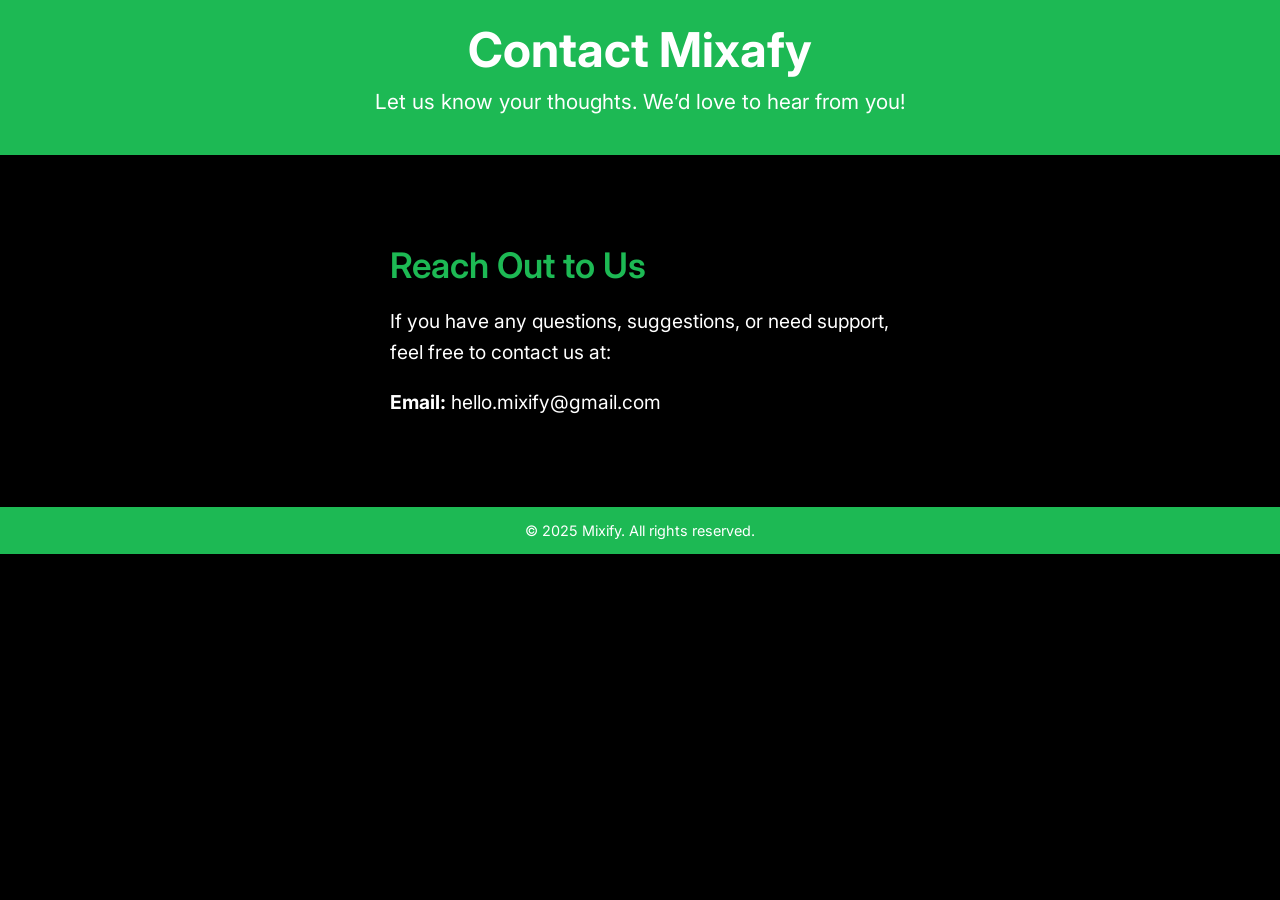
==== web/contact.html @ b05d4754 "update web to mixafy" ====
<!DOCTYPE html>
<html lang="en">
<head>
    <meta charset="UTF-8">
    <meta name="viewport" content="width=device-width, initial-scale=1.0">
    <meta name="description" content="Mixafy - Your ultimate Spotify playlist mixer! Create the perfect mix with customizable settings and enjoy seamless playback.">
    <title>Mixafy - Contact Us</title>
    <link href="https://fonts.googleapis.com/css2?family=Inter:wght@400;600;700&display=swap" rel="stylesheet">
    <style>
        body {
            font-family: 'Inter', Arial, sans-serif;
            margin: 0;
            padding: 0;
            background-color: #000;
            color: #fff;
        }

        header {
            background-color: #1db954;
            color: #fff;
            padding: 20px 0;
            text-align: center;
        }

        header h1 {
            font-size: 3rem;
            font-weight: 700;
            margin: 0;
        }

        header p {
            font-size: 1.3rem;
            font-weight: 400;
            margin-top: 10px;
        }

        .container {
            max-width: 1200px;
            margin: 0 auto;
            padding: 20px;
            text-align: center;
        }

        section {
            margin-top: 40px;
        }

        section h2 {
            font-size: 2.2rem;
            font-weight: 600;
            margin-bottom: 20px;
        }

        section p {
            font-size: 1.2rem;
            font-weight: 400;
            line-height: 1.6;
        }

        .contact-section {
            display: flex;
            flex-wrap: wrap;
            align-items: center;
            justify-content: center;
            gap: 40px;
        }

        .contact-image img {
            width: 100%;
            max-width: 400px;
            border-radius: 12px;
        }

        .contact-info {
            text-align: left;
            max-width: 500px;
        }

        .contact-info h2 {
            color: #1db954;
        }

        .contact-info p {
            font-size: 1.2rem;
            font-weight: 400;
        }

        footer {
            background-color: #1db954;
            color: #fff;
            padding: 15px 0;
            text-align: center;
            margin-top: 50px;
        }

        footer p {
            font-size: 0.9rem;
            font-weight: 400;
            margin: 0;
        }
    </style>
</head>
<body>
    <header>
        <h1>Contact Mixafy</h1>
        <p>Let us know your thoughts. We’d love to hear from you!</p>
    </header>

    <div class="container">
        <section class="contact-section">
            <!-- <div class="contact-image">
                <img src="images/app5.jpg" alt="YouGuide App">
            </div> -->
            <div class="contact-info">
                <h2>Reach Out to Us</h2>
                <p>If you have any questions, suggestions, or need support, feel free to contact us at:</p>
                <p><strong>Email:</strong> hello.mixify@gmail.com</p>
            </div>
        </section>
    </div>

    <footer>
        <p>&copy; 2025 Mixify. All rights reserved.</p>
    </footer>
</body>
</html>
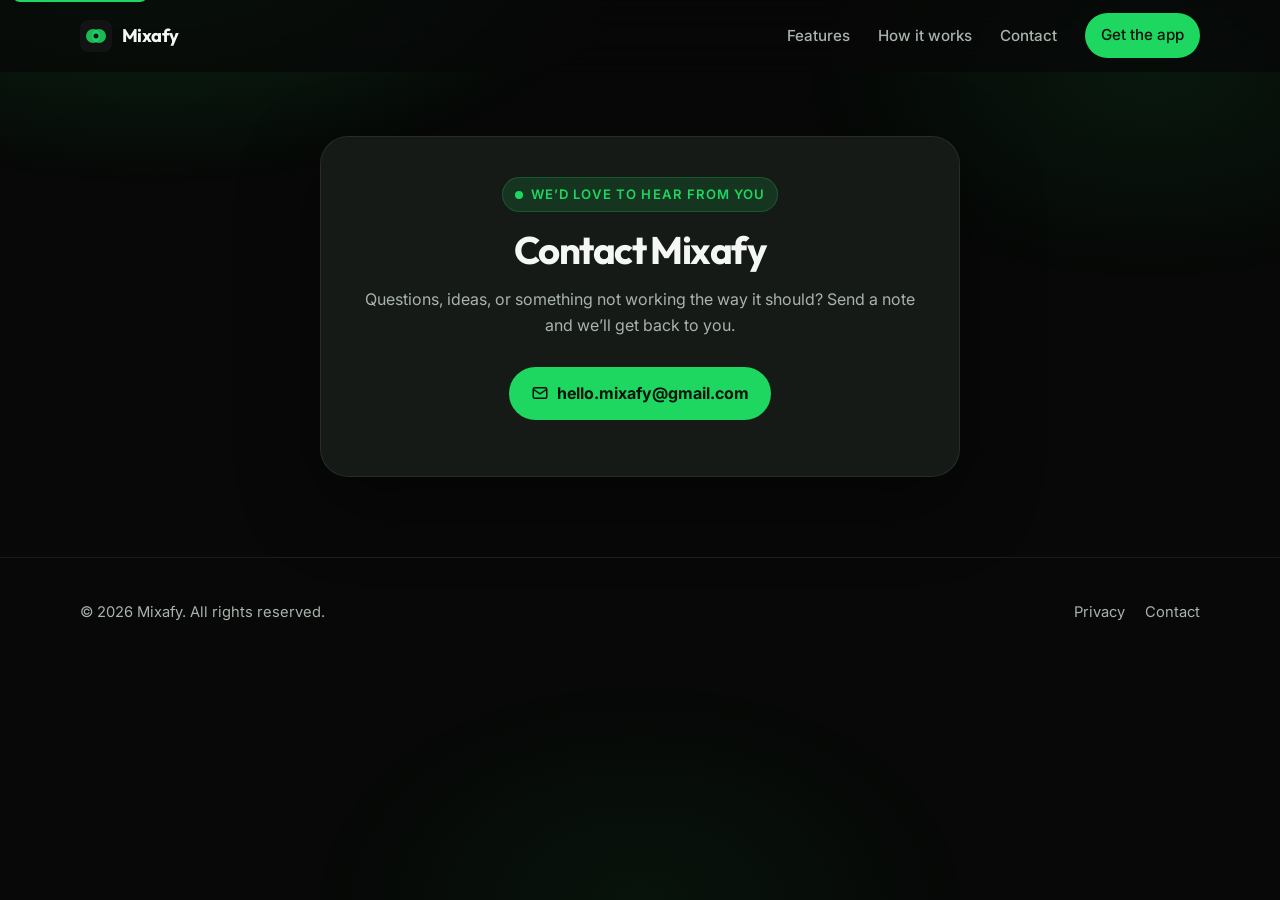
==== commit 67e1122b: "rework landing page" ====
--- a/web/contact.html
+++ b/web/contact.html
@@ -3,124 +3,83 @@
 <head>
     <meta charset="UTF-8">
     <meta name="viewport" content="width=device-width, initial-scale=1.0">
-    <meta name="description" content="Mixafy - Your ultimate Spotify playlist mixer! Create the perfect mix with customizable settings and enjoy seamless playback.">
-    <title>Mixafy - Contact Us</title>
-    <link href="https://fonts.googleapis.com/css2?family=Inter:wght@400;600;700&display=swap" rel="stylesheet">
-    <style>
-        body {
-            font-family: 'Inter', Arial, sans-serif;
-            margin: 0;
-            padding: 0;
-            background-color: #000;
-            color: #fff;
-        }
-
-        header {
-            background-color: #1db954;
-            color: #fff;
-            padding: 20px 0;
-            text-align: center;
-        }
-
-        header h1 {
-            font-size: 3rem;
-            font-weight: 700;
-            margin: 0;
-        }
-
-        header p {
-            font-size: 1.3rem;
-            font-weight: 400;
-            margin-top: 10px;
-        }
-
-        .container {
-            max-width: 1200px;
-            margin: 0 auto;
-            padding: 20px;
-            text-align: center;
-        }
-
-        section {
-            margin-top: 40px;
-        }
-
-        section h2 {
-            font-size: 2.2rem;
-            font-weight: 600;
-            margin-bottom: 20px;
-        }
-
-        section p {
-            font-size: 1.2rem;
-            font-weight: 400;
-            line-height: 1.6;
-        }
-
-        .contact-section {
-            display: flex;
-            flex-wrap: wrap;
-            align-items: center;
-            justify-content: center;
-            gap: 40px;
-        }
-
-        .contact-image img {
-            width: 100%;
-            max-width: 400px;
-            border-radius: 12px;
-        }
-
-        .contact-info {
-            text-align: left;
-            max-width: 500px;
-        }
-
-        .contact-info h2 {
-            color: #1db954;
-        }
-
-        .contact-info p {
-            font-size: 1.2rem;
-            font-weight: 400;
-        }
-
-        footer {
-            background-color: #1db954;
-            color: #fff;
-            padding: 15px 0;
-            text-align: center;
-            margin-top: 50px;
-        }
-
-        footer p {
-            font-size: 0.9rem;
-            font-weight: 400;
-            margin: 0;
-        }
-    </style>
+    <meta name="description" content="Contact Mixafy — questions, feedback, and support.">
+    <meta name="theme-color" content="#070807">
+    <title>Contact — Mixafy</title>
+    <link rel="icon" href="favicon.svg" type="image/svg+xml">
+    <link rel="preconnect" href="https://fonts.googleapis.com">
+    <link rel="preconnect" href="https://fonts.gstatic.com" crossorigin>
+    <link href="https://fonts.googleapis.com/css2?family=Inter:wght@400;500;600;700&family=Outfit:wght@600;700;800&display=swap" rel="stylesheet">
+    <link rel="stylesheet" href="styles.css">
 </head>
 <body>
-    <header>
-        <h1>Contact Mixafy</h1>
-        <p>Let us know your thoughts. We’d love to hear from you!</p>
+    <a class="skip-link" href="#main">Skip to content</a>
+    <div class="bg-glow" aria-hidden="true"></div>
+
+    <header class="site-header" id="site-header">
+        <nav class="nav" aria-label="Primary">
+            <a class="brand" href="index.html">
+                <svg width="32" height="32" viewBox="0 0 64 64" fill="none" aria-hidden="true">
+                    <rect width="64" height="64" rx="16" fill="#111413"/>
+                    <circle cx="26" cy="32" r="14" fill="#1DB954"/>
+                    <circle cx="38" cy="32" r="14" fill="#1ED760" fill-opacity="0.85"/>
+                    <circle cx="32" cy="32" r="5" fill="#111413"/>
+                </svg>
+                Mixafy
+            </a>
+            <button class="menu-toggle" type="button" aria-expanded="false" aria-controls="nav-links" aria-label="Open menu">
+                <svg width="20" height="20" viewBox="0 0 24 24" fill="none" stroke="currentColor" stroke-width="2">
+                    <path d="M4 7h16M4 12h16M4 17h16"/>
+                </svg>
+            </button>
+            <ul class="nav-links" id="nav-links">
+                <li><a href="index.html#features">Features</a></li>
+                <li><a href="index.html#how-it-works">How it works</a></li>
+                <li><a href="contact.html">Contact</a></li>
+                <li><a class="nav-cta" href="index.html#download">Get the app</a></li>
+            </ul>
+        </nav>
     </header>
 
-    <div class="container">
-        <section class="contact-section">
-            <!-- <div class="contact-image">
-                <img src="images/app5.jpg" alt="YouGuide App">
-            </div> -->
-            <div class="contact-info">
-                <h2>Reach Out to Us</h2>
-                <p>If you have any questions, suggestions, or need support, feel free to contact us at:</p>
-                <p><strong>Email:</strong> hello.mixify@gmail.com</p>
+    <main id="main" class="page-main">
+        <div class="wrap">
+            <section class="contact-card">
+                <div class="eyebrow" style="margin-bottom: 18px;"><span class="pulse"></span> We’d love to hear from you</div>
+                <h1>Contact Mixafy</h1>
+                <p>Questions, ideas, or something not working the way it should? Send a note and we’ll get back to you.</p>
+                <p>
+                    <a class="mail-btn" href="mailto:hello.mixafy@gmail.com">
+                        <svg width="18" height="18" viewBox="0 0 24 24" fill="none" stroke="currentColor" stroke-width="2">
+                            <rect x="3" y="5" width="18" height="14" rx="2"/><path d="m3 7 9 6 9-6"/>
+                        </svg>
+                        hello.mixafy@gmail.com
+                    </a>
+                </p>
+            </section>
+        </div>
+    </main>
+
+    <footer class="site-footer">
+        <div class="wrap footer-inner">
+            <p>&copy; 2026 Mixafy. All rights reserved.</p>
+            <div class="footer-links">
+                <a href="privacy.html">Privacy</a>
+                <a href="contact.html">Contact</a>
             </div>
-        </section>
-    </div>
+        </div>
+    </footer>
 
-    <footer>
-        <p>&copy; 2025 Mixify. All rights reserved.</p>
-    </footer>
+    <script>
+        const header = document.getElementById('site-header');
+        const toggle = document.querySelector('.menu-toggle');
+        const links = document.getElementById('nav-links');
+        const onScroll = () => header.classList.toggle('is-scrolled', window.scrollY > 8);
+        onScroll();
+        window.addEventListener('scroll', onScroll, { passive: true });
+        toggle.addEventListener('click', () => {
+            const open = links.classList.toggle('is-open');
+            toggle.setAttribute('aria-expanded', String(open));
+        });
+    </script>
 </body>
 </html>
--- a/web/styles.css
+++ b/web/styles.css
@@ -0,0 +1,833 @@
+:root {
+  --bg: #070807;
+  --bg-elevated: #111413;
+  --bg-card: #161a17;
+  --text: #f4f7f4;
+  --text-muted: #a8b3ab;
+  --green: #1ed760;
+  --green-deep: #1db954;
+  --green-dim: rgba(30, 215, 96, 0.14);
+  --border: rgba(255, 255, 255, 0.08);
+  --shadow: 0 24px 80px rgba(0, 0, 0, 0.45);
+  --radius: 22px;
+  --max: 1120px;
+  --nav-h: 72px;
+}
+
+*,
+*::before,
+*::after {
+  box-sizing: border-box;
+}
+
+html {
+  scroll-behavior: smooth;
+  scroll-padding-top: calc(var(--nav-h) + 16px);
+}
+
+body {
+  margin: 0;
+  font-family: Inter, system-ui, -apple-system, sans-serif;
+  background: var(--bg);
+  color: var(--text);
+  line-height: 1.6;
+  min-height: 100%;
+  overflow-x: clip;
+}
+
+img {
+  max-width: 100%;
+  display: block;
+}
+
+a {
+  color: inherit;
+  text-decoration: none;
+}
+
+button {
+  font: inherit;
+}
+
+.skip-link {
+  position: absolute;
+  left: 12px;
+  top: -40px;
+  background: var(--green);
+  color: #041208;
+  padding: 8px 12px;
+  border-radius: 8px;
+  z-index: 100;
+}
+
+.skip-link:focus {
+  top: 12px;
+}
+
+.bg-glow {
+  position: fixed;
+  inset: 0;
+  pointer-events: none;
+  z-index: 0;
+  background:
+    radial-gradient(900px 500px at 12% -10%, rgba(30, 215, 96, 0.18), transparent 55%),
+    radial-gradient(700px 420px at 90% 8%, rgba(30, 215, 96, 0.08), transparent 50%),
+    radial-gradient(600px 400px at 50% 100%, rgba(30, 215, 96, 0.06), transparent 55%);
+}
+
+.wrap {
+  width: min(var(--max), calc(100% - 40px));
+  margin: 0 auto;
+}
+
+.site-header {
+  position: sticky;
+  top: 0;
+  z-index: 50;
+  height: var(--nav-h);
+  display: flex;
+  align-items: center;
+  backdrop-filter: blur(18px);
+  background: rgba(7, 8, 7, 0.72);
+  border-bottom: 1px solid transparent;
+  transition: background 0.2s ease, border-color 0.2s ease;
+}
+
+.site-header.is-scrolled {
+  border-bottom-color: var(--border);
+  background: rgba(7, 8, 7, 0.88);
+}
+
+.nav {
+  display: flex;
+  align-items: center;
+  justify-content: space-between;
+  gap: 24px;
+  width: min(var(--max), calc(100% - 40px));
+  margin: 0 auto;
+}
+
+.brand {
+  display: flex;
+  align-items: center;
+  gap: 10px;
+  font-family: Outfit, Inter, sans-serif;
+  font-weight: 700;
+  font-size: 1.15rem;
+  letter-spacing: -0.03em;
+}
+
+.brand svg {
+  display: block;
+}
+
+.nav-links {
+  display: flex;
+  align-items: center;
+  gap: 28px;
+  list-style: none;
+  margin: 0;
+  padding: 0;
+}
+
+.nav-links a {
+  color: var(--text-muted);
+  font-size: 0.95rem;
+  font-weight: 500;
+  transition: color 0.2s ease;
+}
+
+.nav-links a:hover,
+.nav-links a:focus-visible {
+  color: var(--text);
+}
+
+.nav-cta {
+  display: inline-flex;
+  align-items: center;
+  background: var(--green);
+  color: #041208 !important;
+  font-weight: 700;
+  padding: 10px 16px;
+  border-radius: 999px;
+  transition: transform 0.2s ease, box-shadow 0.2s ease;
+}
+
+.nav-cta:hover {
+  transform: translateY(-1px);
+  box-shadow: 0 8px 24px rgba(30, 215, 96, 0.28);
+}
+
+.menu-toggle {
+  display: none;
+  width: 42px;
+  height: 42px;
+  border: 1px solid var(--border);
+  background: var(--bg-elevated);
+  border-radius: 12px;
+  color: var(--text);
+  cursor: pointer;
+}
+
+.hero {
+  position: relative;
+  z-index: 1;
+  padding: 72px 0 40px;
+  display: grid;
+  grid-template-columns: 1.05fr 0.95fr;
+  gap: 48px;
+  align-items: center;
+}
+
+.eyebrow {
+  display: inline-flex;
+  align-items: center;
+  gap: 8px;
+  font-size: 0.82rem;
+  font-weight: 600;
+  letter-spacing: 0.08em;
+  text-transform: uppercase;
+  color: var(--green);
+  background: var(--green-dim);
+  border: 1px solid rgba(30, 215, 96, 0.22);
+  padding: 6px 12px;
+  border-radius: 999px;
+  margin-bottom: 20px;
+}
+
+.pulse {
+  width: 8px;
+  height: 8px;
+  border-radius: 50%;
+  background: var(--green);
+  box-shadow: 0 0 0 0 rgba(30, 215, 96, 0.7);
+  animation: pulse 2s infinite;
+}
+
+h1,
+h2,
+h3 {
+  font-family: Outfit, Inter, sans-serif;
+  letter-spacing: -0.04em;
+  line-height: 1.08;
+  margin: 0;
+}
+
+.hero h1 {
+  font-size: clamp(2.4rem, 5.4vw, 4.6rem);
+  font-weight: 800;
+  max-width: 11ch;
+}
+
+.hero h1 span {
+  color: var(--green);
+}
+
+.hero-copy {
+  margin: 22px 0 32px;
+  color: var(--text-muted);
+  font-size: 1.15rem;
+  max-width: 42ch;
+}
+
+.download-buttons {
+  display: flex;
+  flex-wrap: wrap;
+  gap: 12px;
+  align-items: center;
+}
+
+.download-button {
+  display: inline-flex;
+  align-items: center;
+  height: 52px;
+}
+
+.download-button img {
+  height: 52px;
+  width: auto;
+  object-fit: contain;
+  transition: transform 0.2s ease, opacity 0.2s ease;
+}
+
+.download-button:hover img {
+  transform: translateY(-2px);
+}
+
+.hero-note {
+  margin-top: 18px;
+  color: var(--text-muted);
+  font-size: 0.9rem;
+}
+
+.hero-visual {
+  position: relative;
+  min-height: 560px;
+  display: grid;
+  place-items: center;
+  overflow: hidden;
+}
+
+.orb {
+  position: absolute;
+  border-radius: 50%;
+  filter: blur(10px);
+  opacity: 0.7;
+}
+
+.orb-1 {
+  width: 280px;
+  height: 280px;
+  background: rgba(30, 215, 96, 0.18);
+  top: 40px;
+  right: 40px;
+}
+
+.orb-2 {
+  width: 180px;
+  height: 180px;
+  background: rgba(30, 215, 96, 0.1);
+  bottom: 50px;
+  left: 30px;
+}
+
+.phone {
+  position: relative;
+  z-index: 2;
+  width: 280px;
+  height: 560px;
+  background: #050605;
+  border: 3px solid #2a2f2b;
+  border-radius: 40px;
+  box-shadow: var(--shadow), inset 0 0 0 2px #111;
+  overflow: hidden;
+  padding: 14px 12px 18px;
+}
+
+.phone-notch {
+  width: 108px;
+  height: 22px;
+  background: #050605;
+  border-radius: 0 0 16px 16px;
+  margin: 0 auto 10px;
+}
+
+.phone-appbar {
+  background: var(--green-deep);
+  color: #041208;
+  font-family: Outfit, sans-serif;
+  font-weight: 700;
+  text-align: center;
+  padding: 12px 10px;
+  border-radius: 14px 14px 0 0;
+}
+
+.phone-body {
+  background: #101411;
+  height: calc(100% - 56px);
+  border-radius: 0 0 18px 18px;
+  padding: 14px 12px;
+  display: flex;
+  flex-direction: column;
+  gap: 12px;
+}
+
+.phone-caption {
+  font-size: 0.72rem;
+  color: var(--text-muted);
+  text-align: center;
+}
+
+.chips {
+  display: flex;
+  gap: 6px;
+}
+
+.chip {
+  flex: 1;
+  text-align: center;
+  font-size: 0.68rem;
+  font-weight: 600;
+  border: 1px solid var(--green);
+  color: var(--green);
+  border-radius: 999px;
+  padding: 6px 0;
+}
+
+.chip.is-active {
+  background: var(--green);
+  color: #041208;
+  border-color: var(--green);
+  box-shadow: 0 0 12px rgba(30, 215, 96, 0.35);
+}
+
+.liked {
+  display: flex;
+  align-items: center;
+  gap: 8px;
+  font-size: 0.78rem;
+  color: #d7e0d9;
+  background: #191e1a;
+  border-radius: 12px;
+  padding: 8px 10px;
+}
+
+.playlist {
+  display: flex;
+  align-items: center;
+  gap: 10px;
+  background: #191e1a;
+  border: 1px solid var(--border);
+  border-radius: 14px;
+  padding: 8px;
+}
+
+.cover {
+  width: 42px;
+  height: 42px;
+  border-radius: 8px;
+  flex-shrink: 0;
+}
+
+.playlist strong {
+  display: block;
+  font-size: 0.82rem;
+}
+
+.playlist span {
+  font-size: 0.7rem;
+  color: var(--text-muted);
+}
+
+.play-fab {
+  margin-top: auto;
+  align-self: flex-end;
+  width: 54px;
+  height: 54px;
+  border-radius: 50%;
+  background: var(--green);
+  color: #041208;
+  display: grid;
+  place-items: center;
+  box-shadow: 0 10px 24px rgba(30, 215, 96, 0.35);
+}
+
+.float-card {
+  position: absolute;
+  z-index: 3;
+  display: flex;
+  align-items: center;
+  gap: 10px;
+  background: rgba(18, 22, 19, 0.88);
+  border: 1px solid var(--border);
+  backdrop-filter: blur(12px);
+  border-radius: 16px;
+  padding: 10px 12px;
+  box-shadow: var(--shadow);
+  animation: float 5.5s ease-in-out infinite;
+}
+
+.float-card strong {
+  display: block;
+  font-size: 0.85rem;
+}
+
+.float-card span {
+  font-size: 0.72rem;
+  color: var(--text-muted);
+}
+
+.float-1 {
+  top: 48px;
+  left: 0;
+  animation-delay: 0s;
+}
+
+.float-2 {
+  right: 0;
+  top: 210px;
+  animation-delay: 0.8s;
+}
+
+.float-3 {
+  left: 8px;
+  bottom: 64px;
+  animation-delay: 1.4s;
+}
+
+.eq {
+  display: flex;
+  align-items: flex-end;
+  gap: 3px;
+  height: 18px;
+}
+
+.eq span {
+  width: 3px;
+  background: var(--green);
+  border-radius: 2px;
+  animation: eq 1s ease-in-out infinite;
+}
+
+.eq span:nth-child(1) { height: 40%; animation-delay: 0s; }
+.eq span:nth-child(2) { height: 80%; animation-delay: 0.15s; }
+.eq span:nth-child(3) { height: 55%; animation-delay: 0.3s; }
+.eq span:nth-child(4) { height: 95%; animation-delay: 0.08s; }
+
+section {
+  position: relative;
+  z-index: 1;
+}
+
+.section {
+  padding: 88px 0;
+}
+
+.section-head {
+  text-align: center;
+  max-width: 640px;
+  margin: 0 auto 48px;
+}
+
+.section-head h2 {
+  font-size: clamp(2rem, 4vw, 2.8rem);
+  margin-bottom: 12px;
+}
+
+.section-head p {
+  margin: 0;
+  color: var(--text-muted);
+  font-size: 1.08rem;
+}
+
+.features {
+  display: grid;
+  grid-template-columns: repeat(3, 1fr);
+  gap: 18px;
+}
+
+.feature {
+  background: linear-gradient(180deg, #171c18 0%, #121612 100%);
+  border: 1px solid var(--border);
+  border-radius: var(--radius);
+  padding: 28px 24px;
+  transition: transform 0.25s ease, border-color 0.25s ease, box-shadow 0.25s ease;
+  box-shadow: inset 0 1px 0 rgba(255, 255, 255, 0.04);
+}
+
+.feature:hover {
+  transform: translateY(-6px);
+  border-color: rgba(30, 215, 96, 0.35);
+  box-shadow: 0 18px 40px rgba(0, 0, 0, 0.28);
+}
+
+.icon-wrap {
+  width: 48px;
+  height: 48px;
+  border-radius: 14px;
+  background: var(--green-dim);
+  color: var(--green);
+  display: grid;
+  place-items: center;
+  margin-bottom: 18px;
+}
+
+.feature h3 {
+  font-size: 1.25rem;
+  margin-bottom: 8px;
+}
+
+.feature p {
+  margin: 0;
+  color: var(--text-muted);
+}
+
+.steps {
+  display: grid;
+  grid-template-columns: repeat(3, 1fr);
+  gap: 22px;
+  counter-reset: step;
+}
+
+.step {
+  position: relative;
+  padding: 24px;
+  background: linear-gradient(180deg, #171c18 0%, #121612 100%);
+  border: 1px solid var(--border);
+  border-radius: var(--radius);
+}
+
+.step::before {
+  counter-increment: step;
+  content: counter(step);
+  font-family: Outfit, sans-serif;
+  font-size: 3rem;
+  font-weight: 800;
+  color: var(--green);
+  display: block;
+  line-height: 1;
+  margin-bottom: 14px;
+  opacity: 0.9;
+}
+
+.step h3 {
+  font-size: 1.3rem;
+  margin-bottom: 8px;
+}
+
+.step p {
+  margin: 0;
+  color: var(--text-muted);
+}
+
+.cta-band {
+  margin: 20px 0 40px;
+  background:
+    radial-gradient(600px 180px at 20% 0%, rgba(30, 215, 96, 0.18), transparent 60%),
+    linear-gradient(180deg, #141a15, #101411);
+  border: 1px solid var(--border);
+  border-radius: 32px;
+  padding: 56px 32px;
+  text-align: center;
+}
+
+.cta-band h2 {
+  font-size: clamp(1.8rem, 3.5vw, 2.6rem);
+  margin-bottom: 10px;
+}
+
+.cta-band p {
+  color: var(--text-muted);
+  margin: 0 0 28px;
+}
+
+.site-footer {
+  position: relative;
+  z-index: 1;
+  border-top: 1px solid var(--border);
+  padding: 28px 0 36px;
+}
+
+.footer-inner {
+  display: flex;
+  justify-content: space-between;
+  align-items: center;
+  gap: 16px;
+  color: var(--text-muted);
+  font-size: 0.92rem;
+}
+
+.footer-links {
+  display: flex;
+  gap: 20px;
+}
+
+.footer-links a:hover {
+  color: var(--text);
+}
+
+.page-main {
+  position: relative;
+  z-index: 1;
+  padding: 64px 0 80px;
+}
+
+.legal,
+.contact-card {
+  background: var(--bg-card);
+  border: 1px solid var(--border);
+  border-radius: 28px;
+  padding: 40px;
+  box-shadow: var(--shadow);
+}
+
+.legal {
+  max-width: 820px;
+  margin: 0 auto;
+}
+
+.legal h1,
+.legal h2,
+.legal h3,
+.legal h4 {
+  color: var(--green);
+  margin-top: 1.4em;
+}
+
+.legal a {
+  color: var(--green);
+}
+
+.legal a:hover {
+  text-decoration: underline;
+}
+
+.contact-card {
+  max-width: 640px;
+  margin: 0 auto;
+  text-align: center;
+}
+
+.contact-card h1 {
+  font-size: 2.4rem;
+  margin-bottom: 12px;
+}
+
+.contact-card p {
+  color: var(--text-muted);
+}
+
+.mail-btn {
+  display: inline-flex;
+  align-items: center;
+  gap: 8px;
+  margin-top: 12px;
+  background: var(--green);
+  color: #041208;
+  font-weight: 700;
+  padding: 14px 22px;
+  border-radius: 999px;
+}
+
+@keyframes pulse {
+  70% { box-shadow: 0 0 0 10px rgba(30, 215, 96, 0); }
+  100% { box-shadow: 0 0 0 0 rgba(30, 215, 96, 0); }
+}
+
+@keyframes float {
+  0%, 100% { transform: translateY(0); }
+  50% { transform: translateY(-10px); }
+}
+
+@keyframes eq {
+  0%, 100% { transform: scaleY(0.45); }
+  50% { transform: scaleY(1); }
+}
+
+@media (max-width: 1100px) and (min-width: 901px) {
+  .features {
+    grid-template-columns: 1fr 1fr;
+  }
+}
+
+@media (max-width: 900px) {
+  .hero,
+  .features,
+  .steps {
+    grid-template-columns: 1fr;
+  }
+
+  .hero {
+    padding-top: 40px;
+    text-align: center;
+  }
+
+  .hero h1 {
+    margin-left: auto;
+    margin-right: auto;
+  }
+
+  .hero-copy {
+    max-width: 42ch;
+    margin-left: auto;
+    margin-right: auto;
+  }
+
+  .float-2 {
+    display: none;
+  }
+
+  .download-buttons {
+    justify-content: center;
+  }
+
+  .hero-visual {
+    min-height: 520px;
+  }
+
+  .float-1 { left: 4%; }
+  .float-2 { right: 4%; }
+  .float-3 { left: 8%; }
+
+  .menu-toggle {
+    display: grid;
+    place-items: center;
+  }
+
+  .nav-links {
+    display: none;
+    position: absolute;
+    top: var(--nav-h);
+    left: 0;
+    right: 0;
+    flex-direction: column;
+    align-items: stretch;
+    gap: 0;
+    background: rgba(7, 8, 7, 0.96);
+    border-bottom: 1px solid var(--border);
+    padding: 8px 20px 20px;
+  }
+
+  .nav-links.is-open {
+    display: flex;
+  }
+
+  .nav-links li {
+    width: 100%;
+  }
+
+  .nav-links a {
+    display: block;
+    padding: 12px 0;
+  }
+
+  .nav-links .nav-cta {
+    display: flex;
+    justify-content: center;
+    width: 100%;
+    margin-top: 8px;
+    padding: 12px 16px;
+  }
+
+  .footer-inner {
+    flex-direction: column;
+    text-align: center;
+  }
+}
+
+@media (max-width: 640px) {
+  .wrap {
+    width: min(var(--max), calc(100% - 28px));
+  }
+
+  .hero-visual {
+    min-height: 520px;
+  }
+
+  .phone {
+    width: 250px;
+    height: 510px;
+  }
+
+  .float-card span {
+    display: none;
+  }
+
+  .download-buttons {
+    flex-direction: column;
+  }
+
+  .legal,
+  .contact-card {
+    padding: 24px;
+  }
+}
+
+@media (prefers-reduced-motion: reduce) {
+  html { scroll-behavior: auto; }
+  .pulse,
+  .float-card,
+  .eq span {
+    animation: none;
+  }
+}
